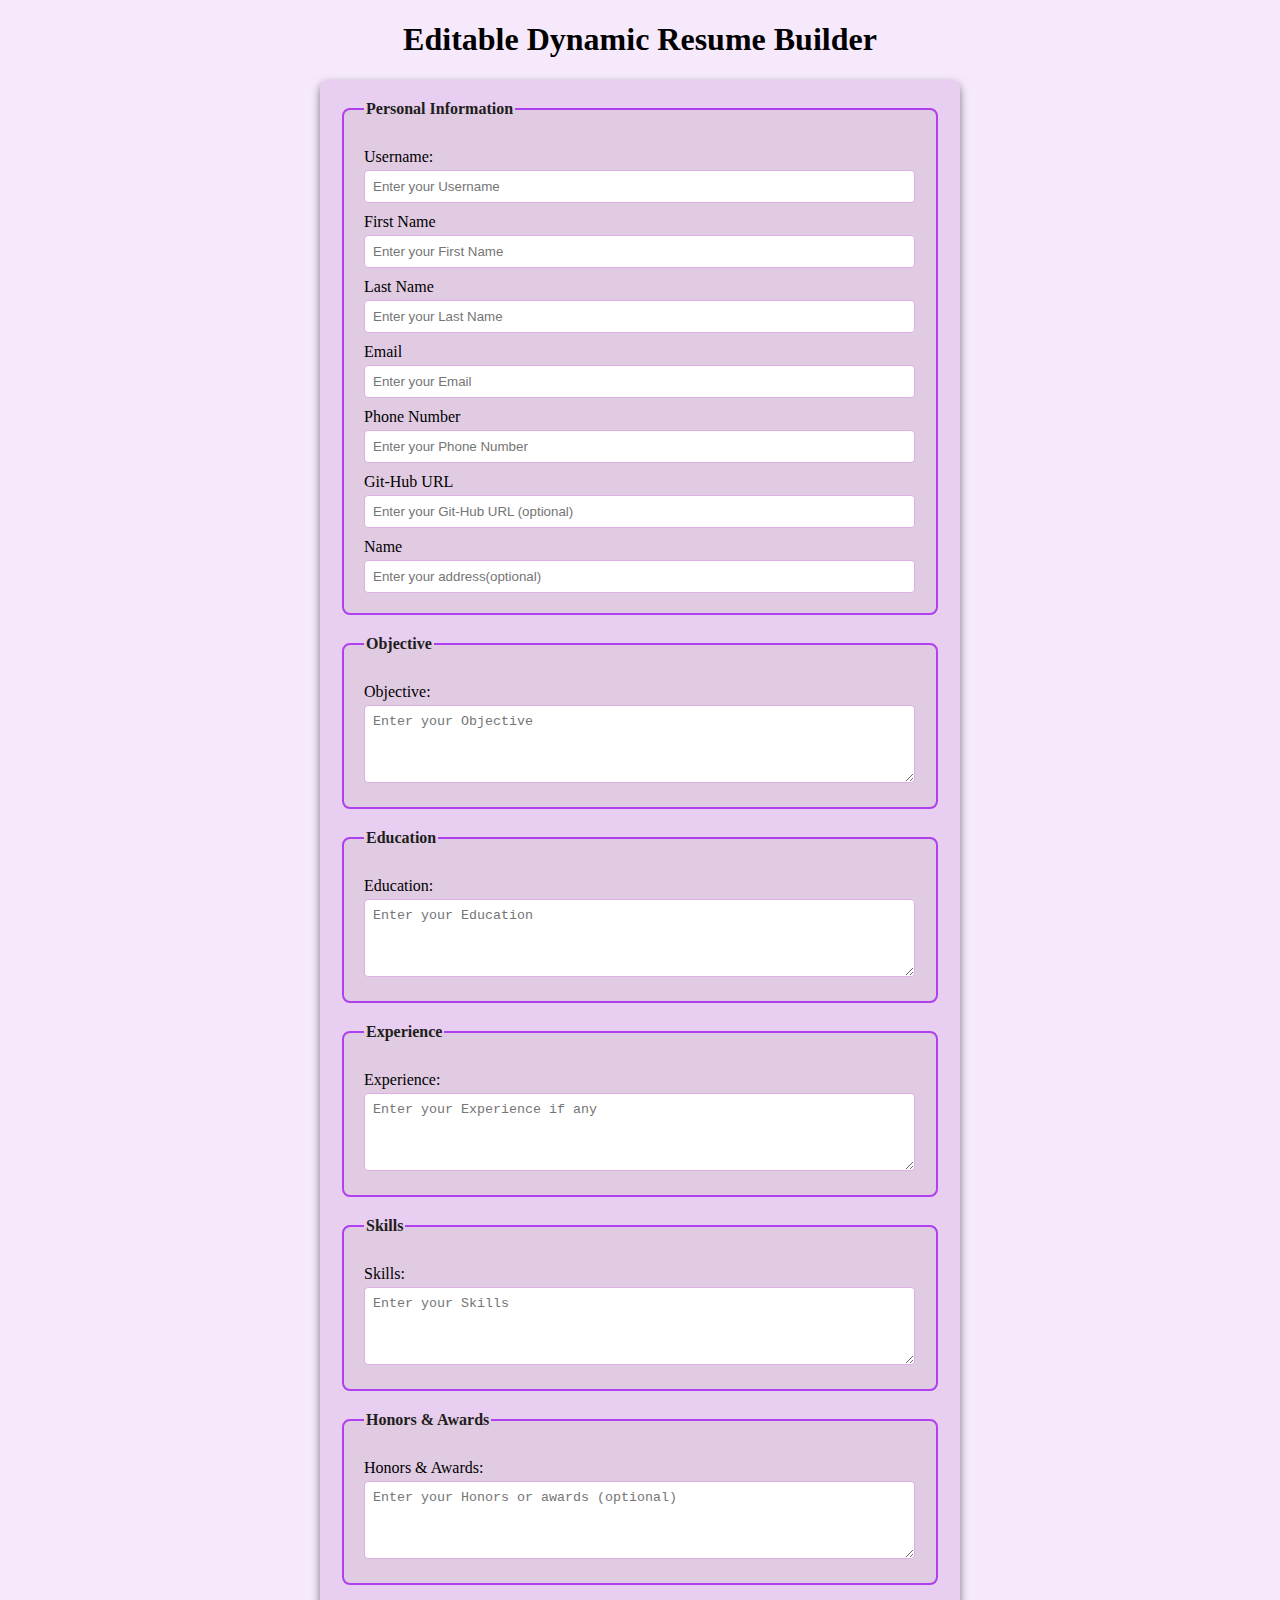
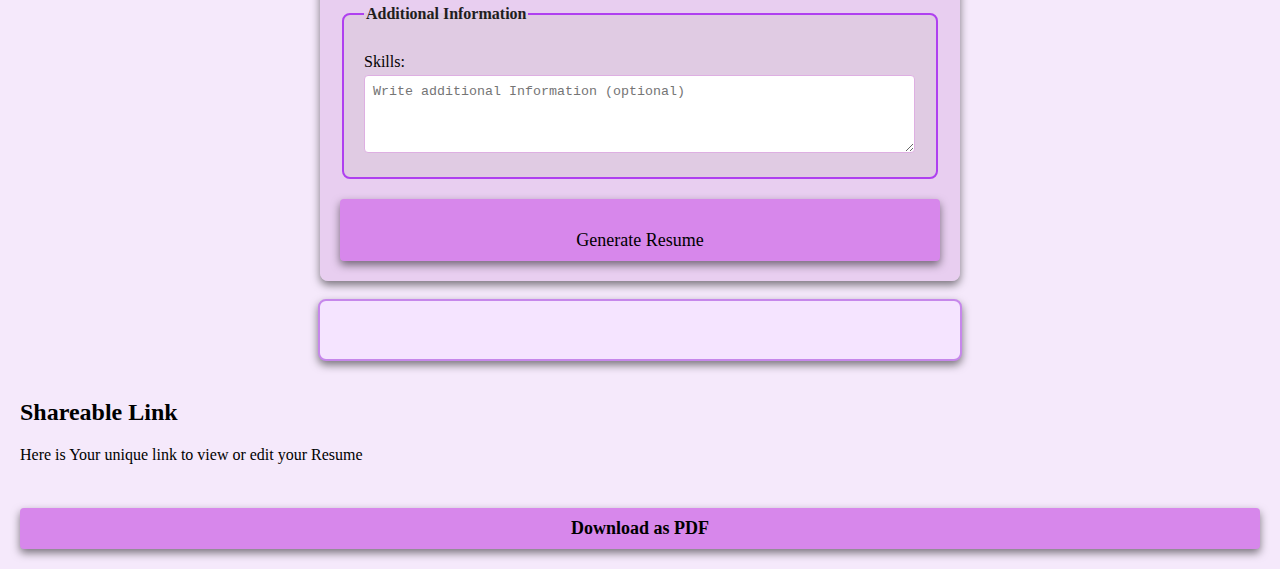
==== Milestone5/index.html @ 536c47ae "Shareable & PDF Download" ====
<!DOCTYPE html>
<html lang="en">
<head>
    <meta charset="UTF-8">
    <meta name="viewport" content="width=device-width, initial-scale=1.0">
    <title>Milestone </title>
    <link rel="stylesheet" href="style.css">
</head>
<body>
    <h1>Editable Dynamic Resume Builder</h1>
    <form id="resume-form">
        <fieldset>
           <legend>Personal Information</legend> 

           <label for="username">Username:</label>
           <input type="text" id="username" placeholder="Enter your Username" required>

           <label for="name">First Name</label>
           <input type="text" id="fname" placeholder="Enter your First Name" required>

           <label for="name">Last Name</label>
           <input type="text" id="lname" placeholder="Enter your Last Name">

           <label for="email">Email</label>
           <input type="email" id="email" placeholder="Enter your Email" required>

           <label for="phone">Phone Number</label>
           <input type="tel" id="phone" placeholder="Enter your Phone Number" required>

           <label for="git-hub">Git-Hub URL</label>
           <input type="url" id="git-hub" placeholder="Enter your Git-Hub URL (optional)" >

           <label for="address">Name</label>
           <input type="text" id="address" placeholder="Enter your address(optional)">
        </fieldset>

        <fieldset>
            <legend>Objective</legend>
            <label for="objective" >Objective:</label> 
            <textarea id="objective" placeholder="Enter your Objective" rows="4" required></textarea>
        </fieldset>

        <fieldset>
            <legend>Education</legend>
            <label for="education" >Education:</label> 
            <textarea id="education" placeholder="Enter your Education" rows="4" required></textarea>
        </fieldset>
        <fieldset>
            <legend>Experience</legend>
            <label for="experience" >Experience:</label> 
            <textarea id="experience" placeholder="Enter your Experience if any" rows="4" ></textarea>
        </fieldset>
        
        <fieldset>
            <legend>Skills</legend>
            <label for="skills" >Skills:</label> 
            <textarea id="skills" placeholder="Enter your Skills" rows="4" required></textarea>
        </fieldset>

        <fieldset>
            <legend>Honors & Awards</legend>
            <label for="awards" >Honors & Awards:</label> 
            <textarea id="awards" placeholder="Enter your Honors or awards (optional)" rows="4" required></textarea>
        </fieldset>

        <fieldset>
            <legend>Additional Information</legend>
            <label for="additional" >Skills:</label> 
            <textarea id="additional" placeholder="Write additional Information (optional)" rows="4" required></textarea>
        </fieldset>
    
        <button type="submit" ><br>Generate Resume</button>

    </form>

    <br>
    <!--Editabe & Dynamic Resume-->
    <div id="resume-display" contenteditable="true">
        <!--Resume will be Generated below-->
    </div>

    <br>
    <!--Shareable link & PDF Button-->
    <div id="shareale-link-container" style="display: none;"></div>
    <h2>Shareable Link</h2>
    <p>Here is Your unique link to view or edit your Resume</p>
    <a href="#" id="shareable-link" target="_blank" ></a>

    <br>

    <button id="download-pdf"><b>Download as PDF</b></button>

    <script src="script.js"></script>


</body>
</html>
---- Milestone5/style.css ----
/* Styling form and resume sections */

 body {
    font-family: 'Times New Roman', Times, serif;
    margin: 20px;
    padding: 0;
    background-color: rgba(243, 229, 250, 0.849);
}

form {
    margin: auto;
    background-color: rgba(224, 188, 233, 0.616);
    border-radius: 8px;
    box-shadow: 0 4px 8px rgba(0, 0, 0, 0.5);
    padding: 20px;
    max-width: 600px;
}

h1 {
    text-align: center;
    color: black;
}

fieldset {
    border: 2px solid rgb(175, 64, 240);
    border-radius: 8px;
    padding: 20px;
    margin-bottom: 20px;
    background-color: rgba(222, 202, 223, 0.781);
}

legend {
    font-weight: bold;
    text-align: left;
    color: rgb(34, 29, 29);
}

label {
    display: block;
    margin-top: 10px;
    color: black;

}

input,textarea {
    margin-top: 4px;
    padding: 8px;
    width: calc(100% - 1px);
    border: 1px solid rgb(222, 175, 226);
    border-radius: 4px;
    box-sizing: border-box;
}

button {
    display: block;
    text-align: center;
    width: 100%;
    background-color: rgb(215, 135, 235);
    color: black;
    border: none;
    border-radius: 4px;
    box-shadow: 0 4px 8px rgba(0, 0, 0, 0.5);
    margin-top: 10px;
    font-size: 18px;
    font-family: 'Times New Roman', Times, serif;
    padding: 10px;
    cursor: pointer;
}

button :hover {
    color: rgb(221, 224, 47);
    zoom: 20px;
}

#resume-display {
    max-width: 600px;
    margin: auto;
    padding: 20px;
    border: 2px solid rgb(198, 135, 235);
    border-radius: 8px;
    background-color: rgb(245, 228, 255);
    box-shadow: 0 4px 8px rgba(0, 0, 0, 0.5);
    /*makiing the Resume Editable*/
    outline: none;
}

#resume-display h2 {
    color: black;
}
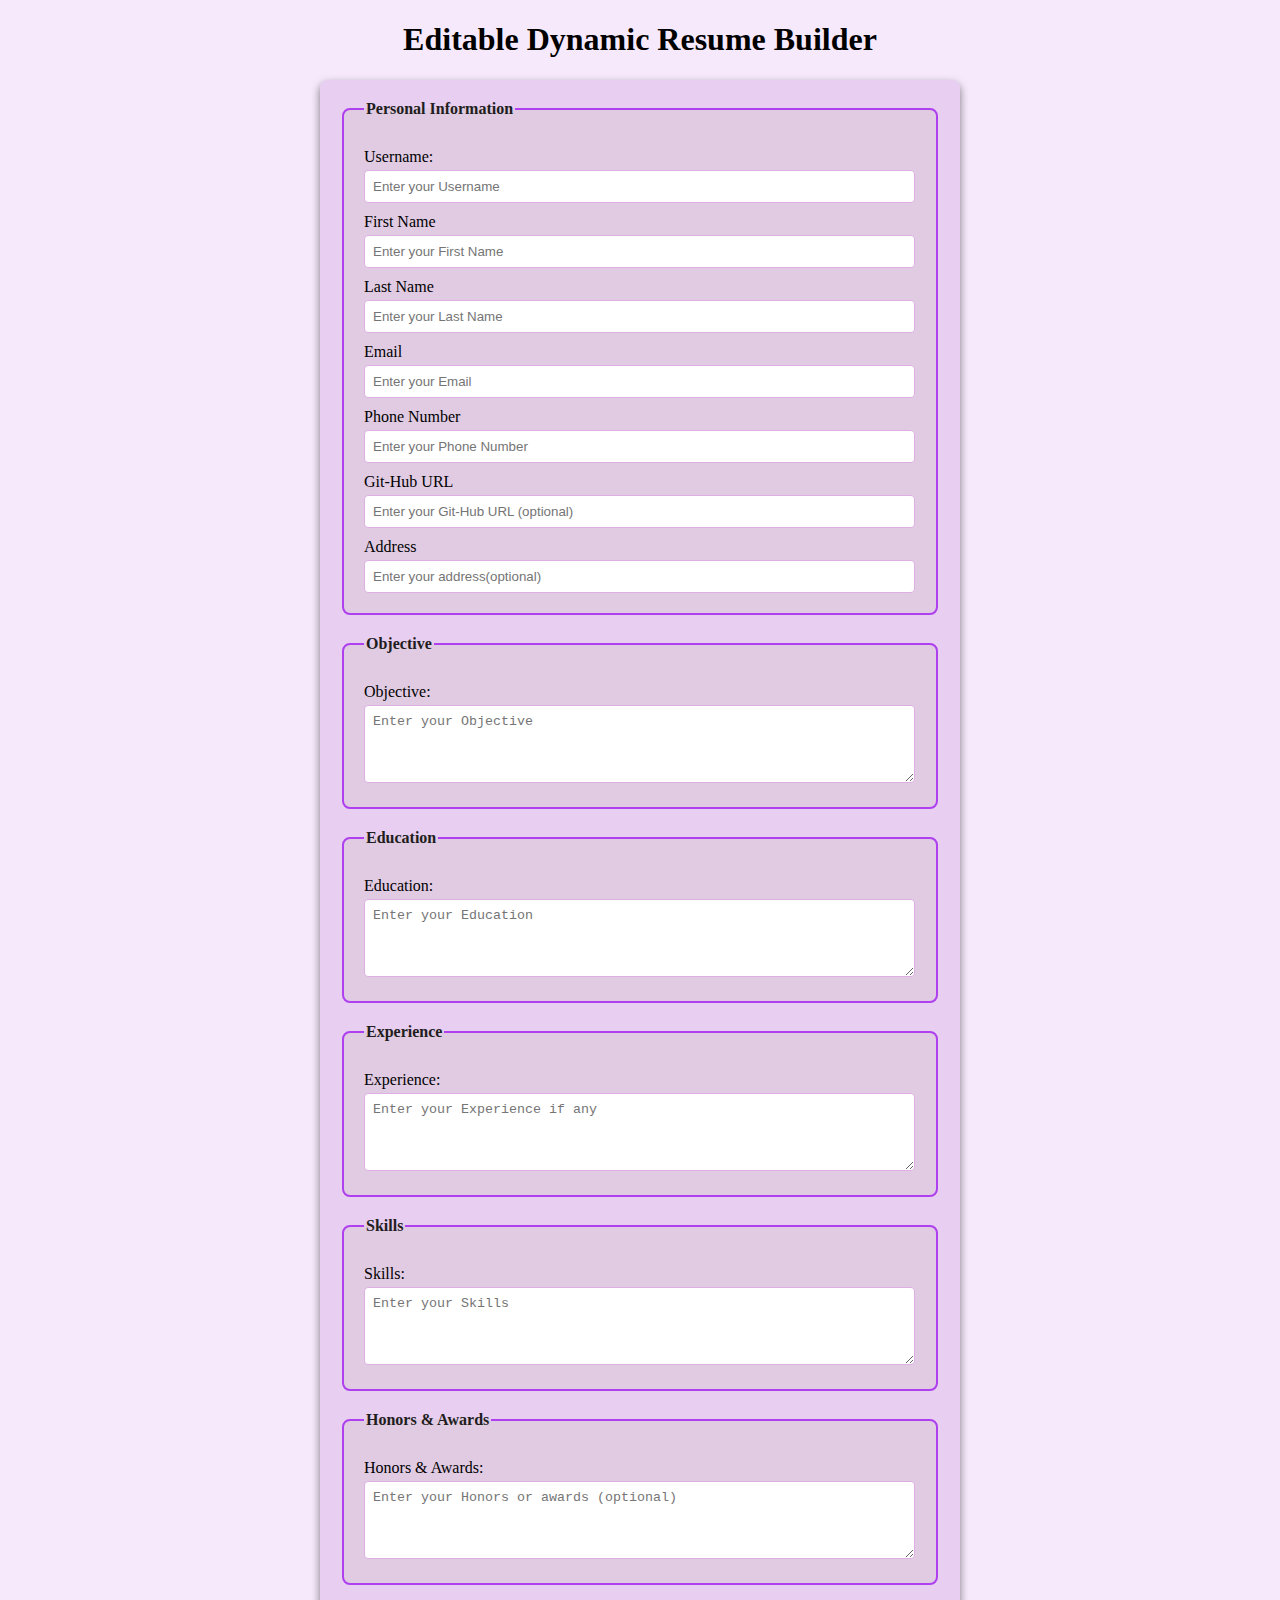
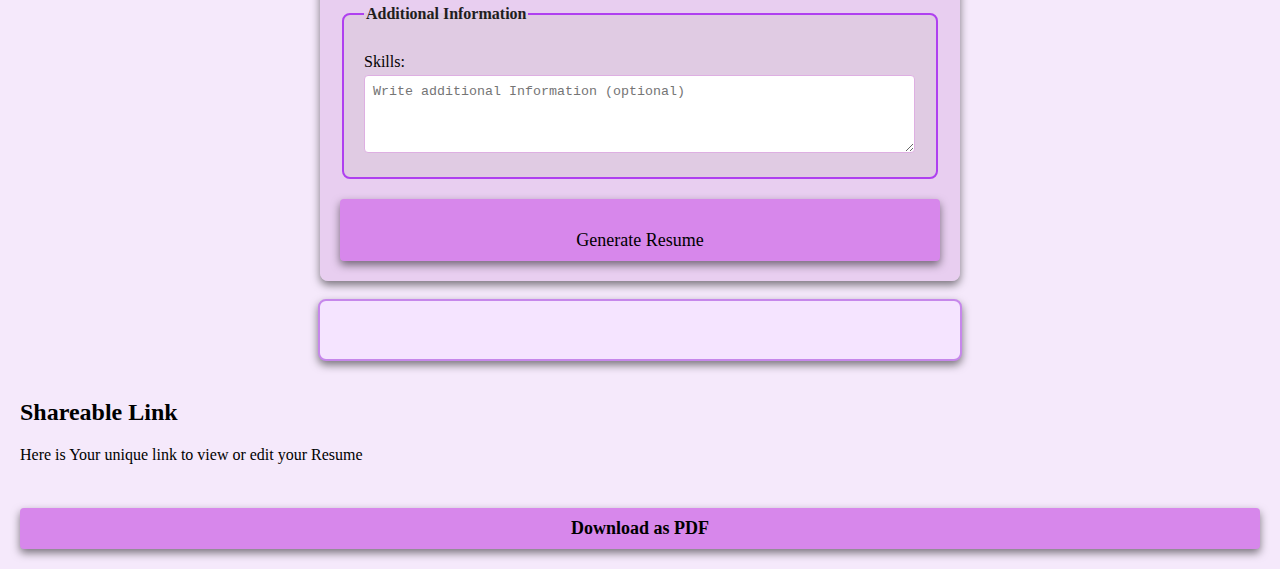
==== commit a1b10422: "Update index.html" ====
--- a/Milestone5/index.html
+++ b/Milestone5/index.html
@@ -30,7 +30,7 @@
            <label for="git-hub">Git-Hub URL</label>
            <input type="url" id="git-hub" placeholder="Enter your Git-Hub URL (optional)" >
 
-           <label for="address">Name</label>
+           <label for="address">Address</label>
            <input type="text" id="address" placeholder="Enter your address(optional)">
         </fieldset>
 
